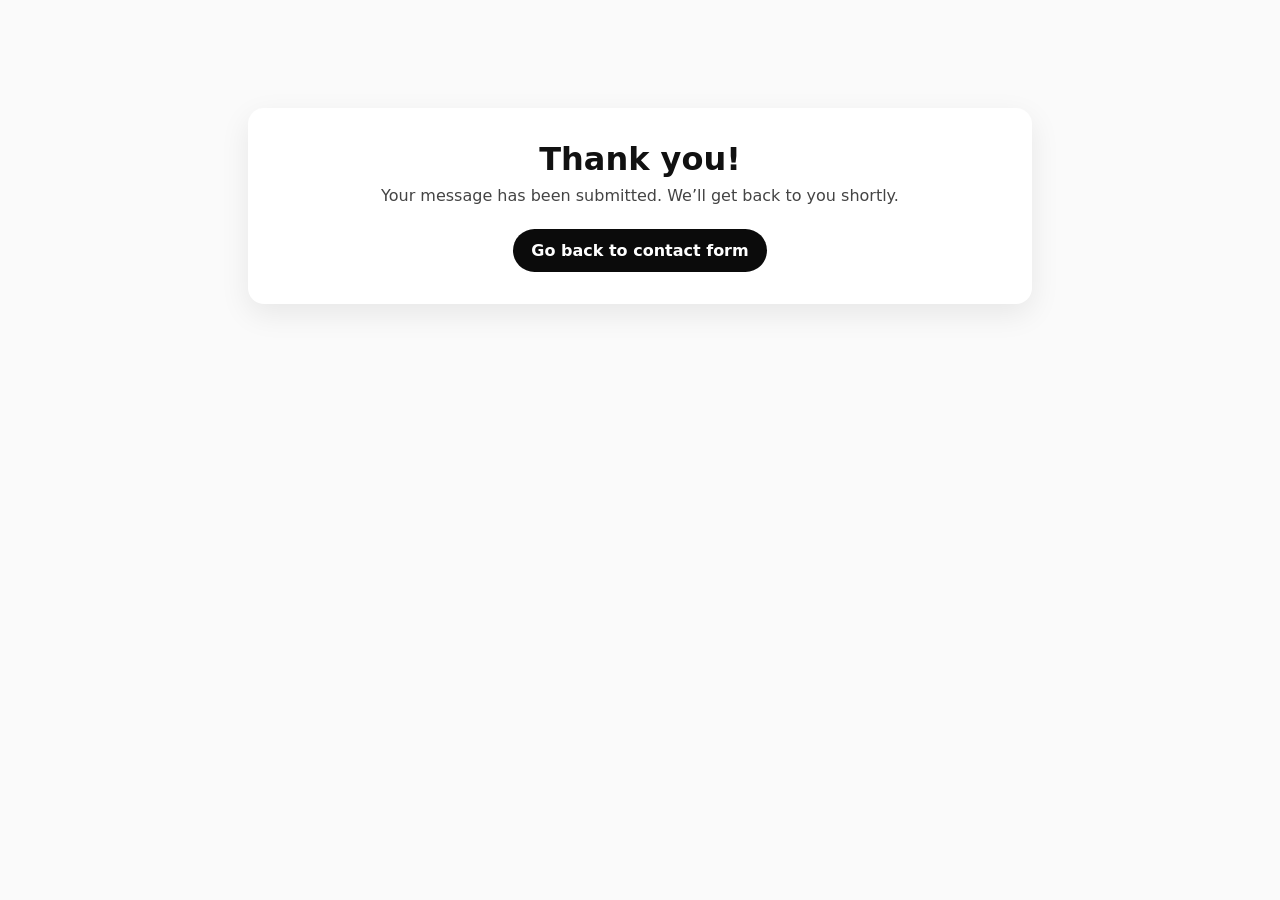
==== cmmsApp/templates/contact_thanks.html @ 4120bbb0 "completed" ====
<!DOCTYPE html>
<html lang="en">
<head>
    <meta charset="UTF-8">
    <meta name="viewport" content="width=device-width, initial-scale=1.0">
    <title>Thank You</title>
    <style>
        body { font-family: system-ui, Segoe UI, Arial, sans-serif; margin: 0; background: #fafafa; color: #111; }
        .cmms-contact-form-thanks {
            max-width: 720px;
            margin: 12vh auto;
            padding: 32px;
            border-radius: 16px;
            background: #fff;
            box-shadow: 0 10px 30px rgba(0, 0, 0, 0.08);
            text-align: center;
        }
        .cmms-contact-form-thanks h1 { font-size: 32px; margin: 0 0 8px; }
        .cmms-contact-form-thanks p { font-size: 16px; color: #444; margin: 0 0 24px; }
        .cmms-contact-form-back {
            display: inline-block;
            padding: 12px 18px;
            border-radius: 999px;
            background: #0b0b0b;
            color: #fff;
            text-decoration: none;
            font-weight: 600;
        }
    </style>
</head>
<body>
    <main class="cmms-contact-form-thanks">
        <h1>Thank you!</h1>
        <p>Your message has been submitted. We’ll get back to you shortly.</p>
 <a href="/" class="cmms-contact-form-back" window.location.reload(); return false;>Go back to contact form</a>

    </main>
    <script>
(function(){
  const form = document.getElementById('contact'); // your form id
  if(!form) return;

  function validEmail(v){ return /^[^\s@]+@[^\s@]+\.[^\s@]{2,}$/.test(v.trim()); }

  form.addEventListener('submit', function(e){
    const first = form.querySelector('#id_first_name');
    const email = form.querySelector('#id_email');
    const country = form.querySelector('#id_country');

    let bad = [];
    if(!first || !/^[A-Za-z\s'.-]{2,}$/.test(first.value.trim())) bad.push("Enter a valid name.");
    if(!email || !validEmail(email.value)) bad.push("Enter a valid email address.");
    if(country && !country.value) bad.push("Select your country.");

    if(bad.length){
      e.preventDefault();
      showToast(bad[0] || "Please correct the highlighted fields.");
      // Optional: visually mark fields
      [first,email,country].forEach(f=>{ if(f) f.classList.toggle('is-error', true); });
    }
  });
})();
</script>
<!-- Google Tag Manager (noscript) -->
<noscript><iframe src="https://www.googletagmanager.com/ns.html?id=GTM-TKQV8LKX"
height="0" width="0" style="display:none;visibility:hidden"></iframe></noscript>
<!-- End Google Tag Manager (noscript) -->
</body>
</html>
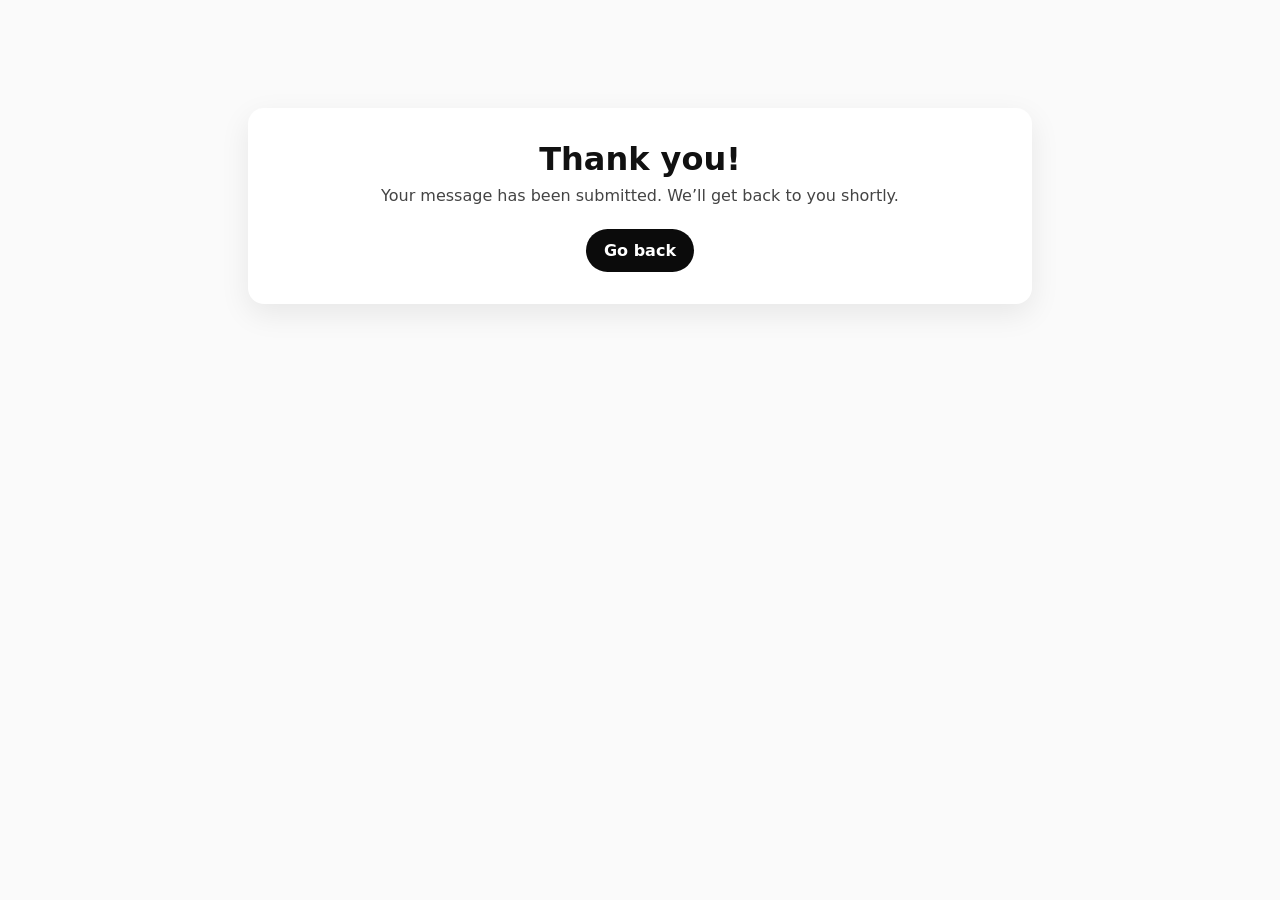
==== commit 7ab0a525: "updated with new changes" ====
--- a/cmmsApp/templates/contact_thanks.html
+++ b/cmmsApp/templates/contact_thanks.html
@@ -6,7 +6,7 @@
     <title>Thank You</title>
     <style>
         body { font-family: system-ui, Segoe UI, Arial, sans-serif; margin: 0; background: #fafafa; color: #111; }
-        .cmms-contact-form-thanks {
+        .rmu-contact-form-thanks {
             max-width: 720px;
             margin: 12vh auto;
             padding: 32px;
@@ -15,9 +15,9 @@
             box-shadow: 0 10px 30px rgba(0, 0, 0, 0.08);
             text-align: center;
         }
-        .cmms-contact-form-thanks h1 { font-size: 32px; margin: 0 0 8px; }
-        .cmms-contact-form-thanks p { font-size: 16px; color: #444; margin: 0 0 24px; }
-        .cmms-contact-form-back {
+        .rmu-contact-form-thanks h1 { font-size: 32px; margin: 0 0 8px; }
+        .rmu-contact-form-thanks p { font-size: 16px; color: #444; margin: 0 0 24px; }
+        .rmu-contact-form-back {
             display: inline-block;
             padding: 12px 18px;
             border-radius: 999px;
@@ -29,10 +29,10 @@
     </style>
 </head>
 <body>
-    <main class="cmms-contact-form-thanks">
+    <main class="rmu-contact-form-thanks">
         <h1>Thank you!</h1>
         <p>Your message has been submitted. We’ll get back to you shortly.</p>
- <a href="/" class="cmms-contact-form-back" window.location.reload(); return false;>Go back to contact form</a>
+ <a href="/" class="rmu-contact-form-back" window.location.reload(); return false;>Go back</a>
 
     </main>
     <script>
